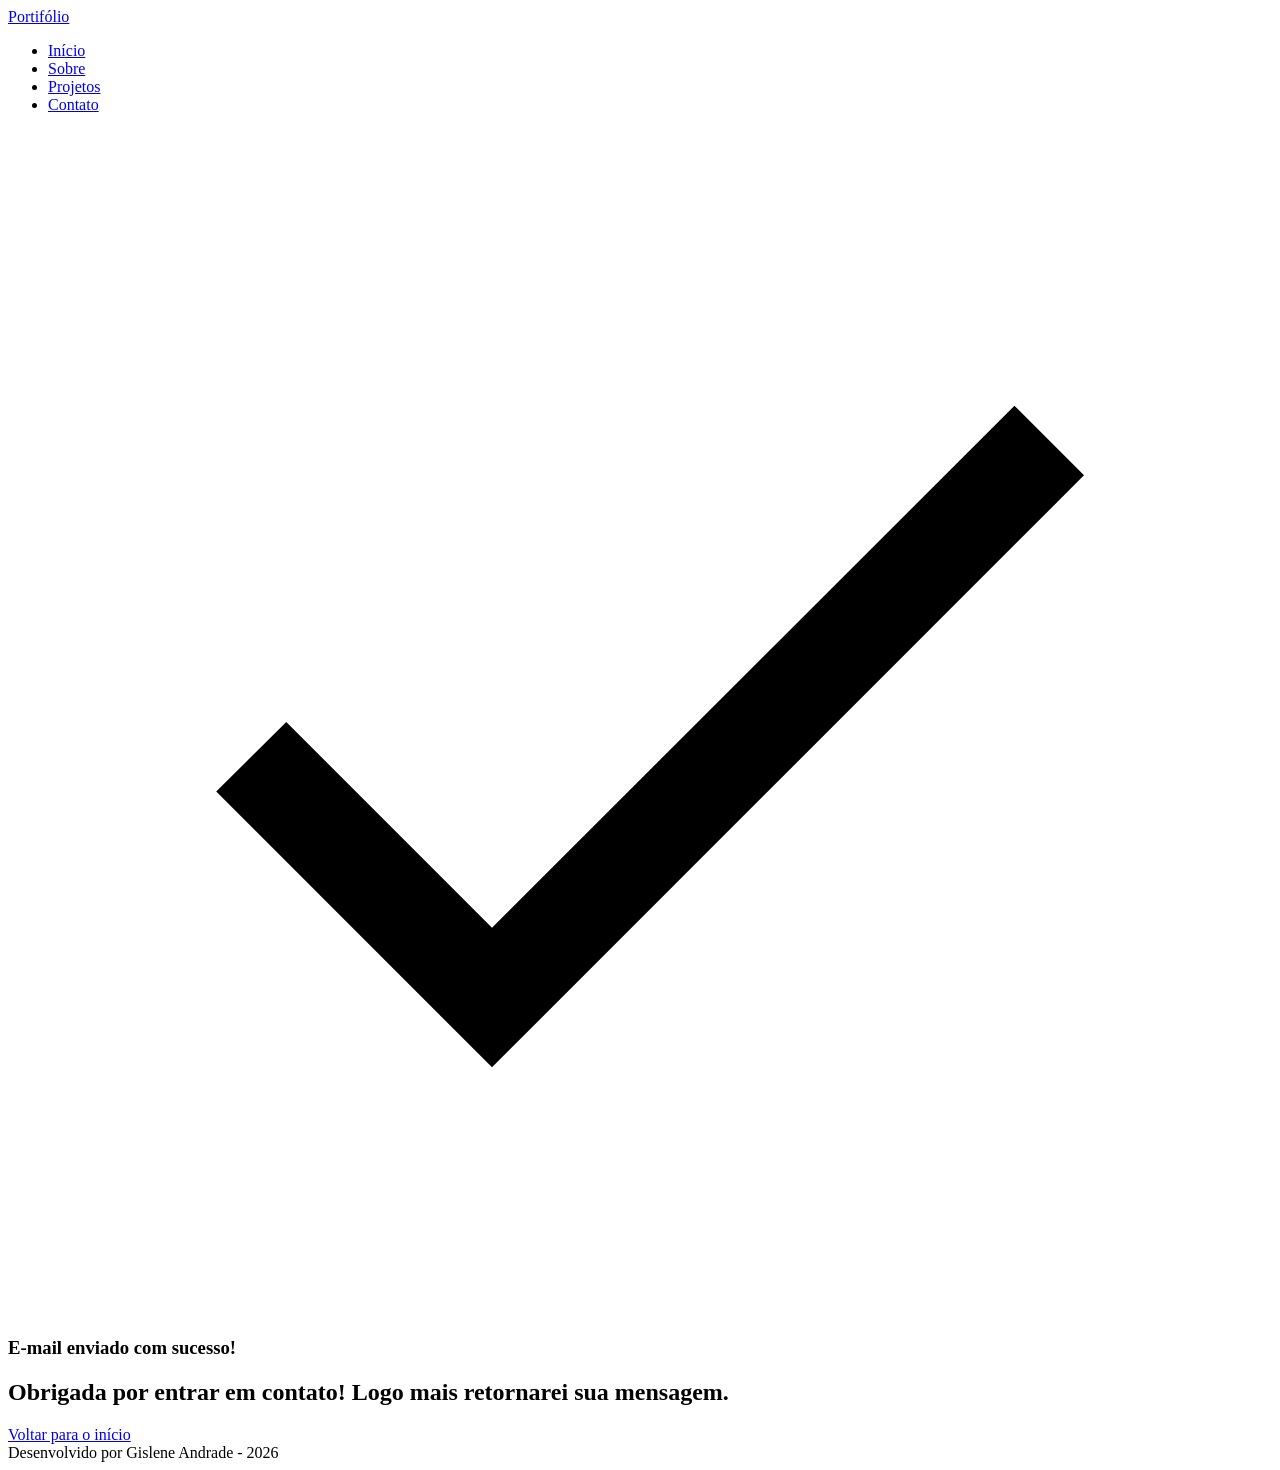
==== success.html @ a2c6b03d "✨ New Feature: Implementação HTML" ====
<!DOCTYPE html>
<html lang="pt-br">

<head>

    <meta charset="UTF-8">

    <meta name="viewport" content="width=device-width, initial-scale=1.0">

    <meta name="author" content="Gislene Andrade">
    <meta name="description"
        content="Portfólio da Gislene Andrade, desenvolvedora Full Stack especializada em criar experiências digitais incríveis. Conheça meus projetos e entre em contato.">
    <meta name="robots" content="index, follow">

    <link rel="icon" type="image/svg+xml" href="./assets/img/favicon.svg">

    <title>Portfólio Gislene Andrade</title>

</head>

<body>

    <!-- Cabeçalho da Página (header) -->
    <header class="menu-container">
      <div class="menu-content">
        <a href="index.html" id="titulo">Portifólio</a>

        <nav>
          <ul class="menu-list">
            <li><a href="index.html#hero">Início</a></li>
            <li><a href="index.html#about">Sobre</a></li>
            <li><a href="index.html#projects">Projetos</a></li>
            <li><a href="index.html#contact">Contato</a></li>
          </ul>
        </nav>

      </div>
    </header>

    <!-- Seção Principal da Página (main) -->
    <main>
      <!-- Mensagem de Sucesso -->
      <section class="success-container">
        <article class="success-content">

          <figure class="success-content">
            <img src="./assets/img/success.svg" alt="Ilustração de sucesso" class="float-animation">
          </figure>

          <h1>E-mail enviado com sucesso!</h1>
          <h2>Obrigada por entrar em contato! Logo mais retornarei sua mensagem.</h2>

          <a class="botao" href="index.html">Voltar para o início</a>

        </article>
      </section>
    </main>

    <!-- Rodapé da Página (footer) -->
    <footer>
      Desenvolvido por Gislene Andrade - 2026
    </footer>

</body>

</html>
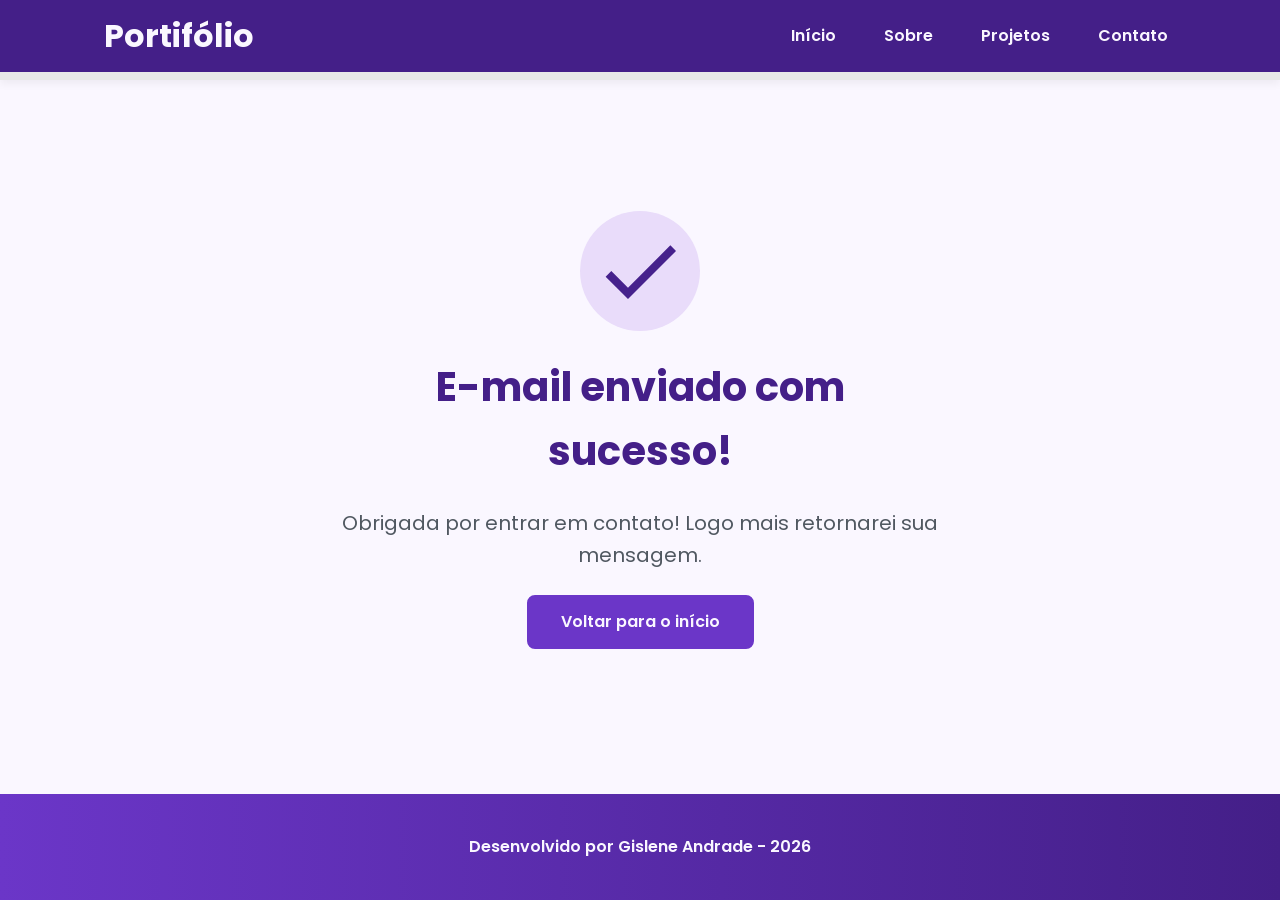
==== commit 9d2e78e4: "✨ New Feature:  Implementação do CSS" ====
--- a/success.html
+++ b/success.html
@@ -2,6 +2,13 @@
 <html lang="pt-br">
 
 <head>
+
+  <!-- Fontes do Google -->
+  <link rel="preconnect" href="https://fonts.googleapis.com">
+  <link rel="preconnect" href="https://fonts.gstatic.com" crossorigin>
+
+  <!-- Fonte do Google - Poppins -->
+  <link href="https://fonts.googleapis.com/css2?family=Poppins&display=swap" rel="stylesheet">
 
     <meta charset="UTF-8">
 
@@ -13,6 +20,9 @@
     <meta name="robots" content="index, follow">
 
     <link rel="icon" type="image/svg+xml" href="./assets/img/favicon.svg">
+
+    <!-- Link para a Folha de Estilo da Página - CSS -->
+    <link rel="stylesheet" href="./assets/css/style.css">
 
     <title>Portfólio Gislene Andrade</title>
 
@@ -43,7 +53,7 @@
       <section class="success-container">
         <article class="success-content">
 
-          <figure class="success-content">
+          <figure class="success-icon">
             <img src="./assets/img/success.svg" alt="Ilustração de sucesso" class="float-animation">
           </figure>
 
--- a/assets/css/style.css
+++ b/assets/css/style.css
@@ -0,0 +1,599 @@
+* {
+  margin: 0;
+  padding: 0;
+  box-sizing: border-box;
+  font-family: 'Poppins', sans-serif;
+  font-weight: 400;
+  text-decoration: none;
+  outline: none;
+}
+
+:root {
+  /* Paleta de cores - purple */
+  --purple-50: #f4eaff;
+  --purple-100: #e9dcfa;
+  --purple-200: #cdb3f0;
+  --purple-300: #b186e5;
+  --purple-400: #9460db;
+  --purple-500: #6b36c8;
+  --purple-600: #5b2ca0;
+  --purple-700: #4c2177;
+  --purple-800: #441f88;
+  --purple-900: #2a0e4d;
+
+  /* Cores Neutras */
+  --gray-200: #e8e8e8;
+  --gray-400: #505861;
+  --black: #171717;
+  --white: #faf7ff;
+
+  /* Cores de estado */
+  --error: #e63946;
+
+  /* Sombras */
+  --shadow-sm: 0 0.25rem 0.5rem rgba(0, 0, 0, 0.05);
+  --shadow-md: 0 0.25rem 0.75rem rgba(107, 54, 200, 0.3);
+  --shadow-lg: 0 0.5rem 1.5rem rgba(107, 54, 200, 0.2);
+
+  /* Espaçamentos */
+  --spacing-xs: 0.5rem;
+  --spacing-sm: 1rem;
+  --spacing-md: 1.5rem;
+  --spacing-lg: 2rem;
+  --spacing-xl: 3rem;
+  --spacing-2xl: 4rem;
+
+  /* Tamanhos de Fonte */
+  --text-sm: 0.75rem;
+  --text-base: 1rem;
+  --text-lg: 1.25rem;
+  --text-xl: 1.5rem;
+  --text-2xl: 2rem;
+  --text-3xl: 2.5rem;
+
+  /* Border Radius */
+  --radius-sm: 0.25rem;
+  --radius-md: 0.5rem;
+  --radius-lg: 1rem;
+  --radius-xl: 2rem;
+  --radius-full: 50%;
+
+  /* Animação Padrão */
+  --transition-default: all 0.3s ease;
+}
+
+html {
+  scroll-behavior: smooth;
+}
+
+body {
+  display: flex;
+  flex-direction: column;
+  min-height: 100vh;
+  background-color: var(--white);
+  line-height: 1.6;
+  color: var(--black);
+}
+
+main {
+  flex: 1;
+}
+
+.section-container {
+  max-width: 70rem;
+  margin: 0 auto;
+  padding: var(--spacing-xl) var(--spacing-md);
+  scroll-margin-top: 6rem;
+}
+
+.buttons-container {
+  display: flex;
+  gap: var(--spacing-sm);
+}
+
+.botao,
+.botao-outline {
+  display: inline-block;
+  padding: 0.75rem 2rem;
+  border: 0.15rem solid transparent;
+  border-radius: var(--radius-md);
+  font-size: var(--text-base);
+  font-weight: 600;
+  text-align: center;
+  cursor: pointer;
+  transition: var(--transition-default);
+}
+
+/* Botão preenchido (primário) */
+.botao {
+  border-color: var(--purple-500);
+  background-color: var(--purple-500);
+  color: var(--white);
+}
+
+.botao:hover {
+  border-color: var(--purple-800);
+  background-color: var(--purple-800);
+  box-shadow: var(--shadow-md);
+  transform: translateY(-0.25rem);
+}
+
+/* Botão outline (secundário) */
+.botao-outline {
+  border-color: var(--purple-500);
+  background-color: transparent;
+  color: var(--purple-500);
+}
+
+.botao-outline:hover {
+  border-color: var(--purple-500);
+  background-color: var(--purple-500);
+  color: var(--white);
+  transform: translateY(-0.25rem);
+}
+
+/* Modificador para botões pequenos (Usado em projetos) */
+.botao.botao-sm,
+.botao-outline.botao-sm {
+  min-width: 6rem;
+  padding: 0.25rem var(--spacing-sm);
+  border-width: 0.125rem;
+  border-radius: 0.25rem;
+  font-size: var(--text-sm);
+}
+
+header {
+  position: sticky;
+  top: 0;
+  z-index: 1000;
+  width: 100%;
+  height: 5rem;
+  border-bottom: var(--spacing-xs) solid var(--gray-200);
+  background-color: var(--purple-800);
+  box-shadow: var(--shadow-sm);
+}
+
+header a {
+  font-weight: 600;
+  color: var(--white);
+  transition: color 0.3s ease;
+}
+
+header a:hover {
+  color: var(--purple-100);
+}
+
+#titulo {
+  font-size: var(--text-2xl);
+  font-weight: 700;
+}
+
+.menu-content {
+  display: flex;
+  justify-content: space-between;
+  align-items: center;
+  max-width: 70rem;
+  height: 100%;
+  margin: 0 auto;
+  padding: 0 var(--spacing-md);
+}
+
+.menu-list {
+  display: flex;
+  gap: var(--spacing-lg);
+  list-style: none;
+}
+
+.menu-list a {
+  padding: var(--spacing-xs);
+}
+
+.hero-container {
+  display: flex;
+  align-items: center;
+  gap: var(--spacing-2xl);
+  min-height: calc(100vh - 5rem);
+}
+
+.hero-content {
+  display: flex;
+  flex: 1;
+  flex-direction: column;
+  gap: var(--spacing-md);
+}
+
+.hero-content span {
+  font-size: var(--text-xl);
+  font-weight: 700;
+}
+
+.hero-content h1 {
+  font-size: var(--text-3xl);
+  font-weight: 700;
+}
+
+.hero-content p,
+.about-content p,
+.contact-info p {
+  font-size: var(--text-lg);
+  color: var(--gray-400);
+}
+
+.hero-image {
+  display: flex;
+  flex: 1;
+  justify-content: center;
+}
+
+.hero-image img {
+  width: 100%;
+  max-width: 100%;
+  border-radius: var(--radius-xl);
+}
+
+/* Animação flutuante */
+@keyframes float {
+  0%,
+  100% {
+    transform: translateY(0);
+  }
+
+  50% {
+    transform: translateY(-1.25rem);
+  }
+}
+
+.float-animation {
+  animation: float 3s ease-in-out infinite;
+}
+
+.about-container {
+  display: flex;
+  align-items: center;
+  gap: var(--spacing-2xl);
+  margin: var(--spacing-2xl) auto;
+  border-radius: var(--radius-lg);
+  background-color: var(--gray-200);
+}
+
+.about-image {
+  flex: 0 0 17.5rem;
+}
+
+.about-image img {
+  width: 100%;
+  border: 0.35rem solid var(--purple-500);
+  border-radius: var(--radius-full);
+  box-shadow: var(--shadow-lg);
+}
+
+.about-content h2,
+.projects-container h2,
+.contact-info h2 {
+  margin-bottom: var(--spacing-md);
+  font-size: var(--text-3xl);
+  font-weight: 700;
+  color: var(--purple-800);
+}
+
+.about-content p {
+  margin-bottom: var(--spacing-sm);
+  text-align: justify;
+}
+
+.about-buttons-data {
+  display: flex;
+  justify-content: space-between;
+  align-items: center;
+  gap: var(--spacing-lg);
+  margin-top: var(--spacing-lg);
+}
+
+.about-buttons-data .botao {
+  margin-right: auto;
+}
+
+.data-container {
+  display: flex;
+  gap: var(--spacing-lg);
+  margin-top: 0;
+}
+
+.data-item {
+  display: flex;
+  flex-direction: column;
+  align-items: center;
+}
+
+.data-number {
+  font-size: var(--text-xl);
+  font-weight: 700;
+  text-align: center;
+  color: var(--purple-500);
+}
+
+.data-label {
+  font-size: var(--text-base);
+  text-align: center;
+  color: var(--gray-400);
+}
+
+.projects-container {
+  scroll-margin-top: 3rem;
+  margin: var(--spacing-2xl) auto;
+  text-align: center;
+}
+
+.projects-swiper {
+  position: relative;
+  width: 100%;
+  padding: var(--spacing-sm) var(--spacing-xl) var(--spacing-xl);
+  overflow: hidden;
+}
+
+.project-card {
+  display: flex;
+  flex-direction: column;
+  width: 100%;
+  height: 100%;
+  border: 0.15rem solid var(--gray-200);
+  border-radius: var(--radius-lg);
+  background-color: var(--white);
+  box-shadow: var(--shadow-sm);
+  overflow: hidden;
+  transition: var(--transition-default);
+}
+
+.project-card:hover {
+  box-shadow: var(--shadow-lg);
+}
+
+.project-image {
+  display: flex;
+  align-items: center;
+  justify-content: center;
+  width: 100%;
+  height: 10rem;
+  background: linear-gradient(135deg, var(--purple-50) 0%, var(--purple-100) 100%);
+}
+
+.project-image img {
+  width: 75%;
+  height: 75%;
+  max-width: 7rem;
+  max-height: 7rem;
+  object-fit: contain;
+  transition: transform 0.3s ease;
+}
+
+.project-content {
+  display: flex;
+  flex: 1;
+  flex-direction: column;
+  padding: var(--spacing-md);
+  text-align: left;
+}
+
+.project-content h3 {
+  margin-bottom: 0.75rem;
+  font-size: var(--text-lg);
+  font-weight: 700;
+}
+
+.project-content p {
+  flex: 1;
+  margin-bottom: var(--spacing-sm);
+  font-size: 0.95rem;
+  color: var(--gray-400);
+}
+
+.project-tags {
+  display: flex;
+  flex-wrap: wrap;
+  gap: var(--spacing-xs);
+}
+
+.tag {
+  padding: 0.375rem 0.75rem;
+  border-radius: var(--radius-sm);
+  background-color: var(--purple-100);
+  font-size: var(--text-sm);
+  font-weight: 600;
+  color: var(--purple-800);
+}
+
+.project-buttons {
+  display: flex;
+  justify-content: center;
+  align-items: center;
+  gap: 0.75rem;
+  margin-top: var(--spacing-sm);
+}
+
+/* Configuração do Swiper */
+.swiper-wrapper {
+    align-items: stretch;
+}
+
+.swiper-slide {
+    display: flex;
+    height: auto;
+}
+
+/* Botões do Swiper (navegação) */
+.swiper-button-next,
+.swiper-button-prev {
+    width: 3rem;
+    height: 3rem;
+}
+
+.swiper-button-next:after,
+.swiper-button-prev:after {
+    font-size: var(--text-lg);
+    color: var(--purple-500);
+}
+
+.swiper-button-next:hover:after,
+.swiper-button-prev:hover:after {
+    color: var(--purple-800);
+}
+
+/* Indicadores de paginação */
+.swiper-pagination-bullet {
+    width: 0.75rem;
+    height: 0.75rem;
+    background-color: var(--gray-200);
+    opacity: 1;
+}
+
+.swiper-pagination-bullet-active {
+    width: var(--spacing-lg);
+    border-radius: var(--radius-sm);
+    background-color: var(--purple-500);
+}
+.contact-container {
+  display: grid;
+  grid-template-columns: 1fr 1fr;
+  gap: var(--spacing-2xl);
+}
+
+.contact-info h2 {
+  margin-bottom: var(--spacing-md);
+}
+
+.contact-info p {
+  margin-bottom: var(--shadow-lg);
+}
+
+.social-container {
+  display: flex;
+  justify-content: center;
+  gap: var(--spacing-xl);
+}
+
+.social-icon {
+  width: 5rem;
+  height: 5rem;
+  padding: 0.75rem;
+  border-radius: var(--radius-md);
+  transition: var(--transition-default);
+}
+
+.social-icon img {
+  width: 100%;
+  filter: brightness(0) saturate(100%);
+  transition: filter 0.3s ease;
+}
+
+.social-icon:hover img {
+  filter: brightness(0)
+          saturate(100%)
+          invert(42%)
+          sepia(93%)
+          saturate(1352%)
+          hue-rotate(243deg)
+          brightness(79%)
+          contrast(91%);
+}
+
+/* Formulário */
+form {
+  display: flex;
+  flex-direction: column;
+  gap: 0.75rem;
+}
+
+form label {
+  font-size: var(--text-base);
+  font-weight: 600;
+}
+
+form input,
+form textarea {
+  width: 100%;
+  padding: 0.5rem var(--spacing-sm);
+  border: 0.25rem solid var(--gray-200);
+  border-radius: var(--radius-md);
+  font-family: inherit;
+  font-size: var(--text-base);
+  transition: border-color 0.3s ease;
+}
+
+form input:focus,
+form textarea:focus {
+  border-color: var(--purple-500);
+  outline: none;
+}
+
+form textarea {
+  min-height: 5rem;
+  resize: none;
+}
+
+form span {
+  margin-top: -0.75rem;
+  font-size: var(--text-sm);
+  color: var(--error);
+}
+
+footer {
+  padding: 2.5rem;
+  background: linear-gradient(to right, var(--purple-500), var(--purple-800));
+  font-weight: 600;
+  text-align: center;
+  color: var(--white);
+}
+
+.success-container {
+  display: flex;
+  flex-direction: column;
+  justify-content: center;
+  align-items: center;
+  width: 100%;
+  min-height: calc(100vh - 12.5rem);
+  padding: var(--spacing-xl) var(--spacing-md);
+}
+
+.success-content {
+  display: flex;
+  flex-direction: column;
+  align-items: center;
+  gap: var(--spacing-md);
+  max-width: 37.5rem;
+  text-align: center;
+}
+
+.success-content h1 {
+  font-size: var(--text-3xl);
+  font-weight: 700;
+  color: var(--purple-800);
+}
+
+.success-content h2 {
+  font-size: var(--text-lg);
+  color: var(--gray-400);
+}
+
+.success-icon {
+  display: flex;
+  align-items: center;
+  justify-content: center;
+  width: 7.5rem;
+  height: 7.5rem;
+  border-radius: var(--radius-full);
+  background-color: var(--purple-100);
+}
+
+.success-icon img {
+  width: 6rem;
+  height: 6rem;
+  filter: brightness(0) 
+          saturate(100%) 
+          invert(11%) 
+          sepia(69%) 
+          saturate(3759%) 
+          hue-rotate(256deg) 
+          brightness(101%) 
+          contrast(96%);
+}
+
